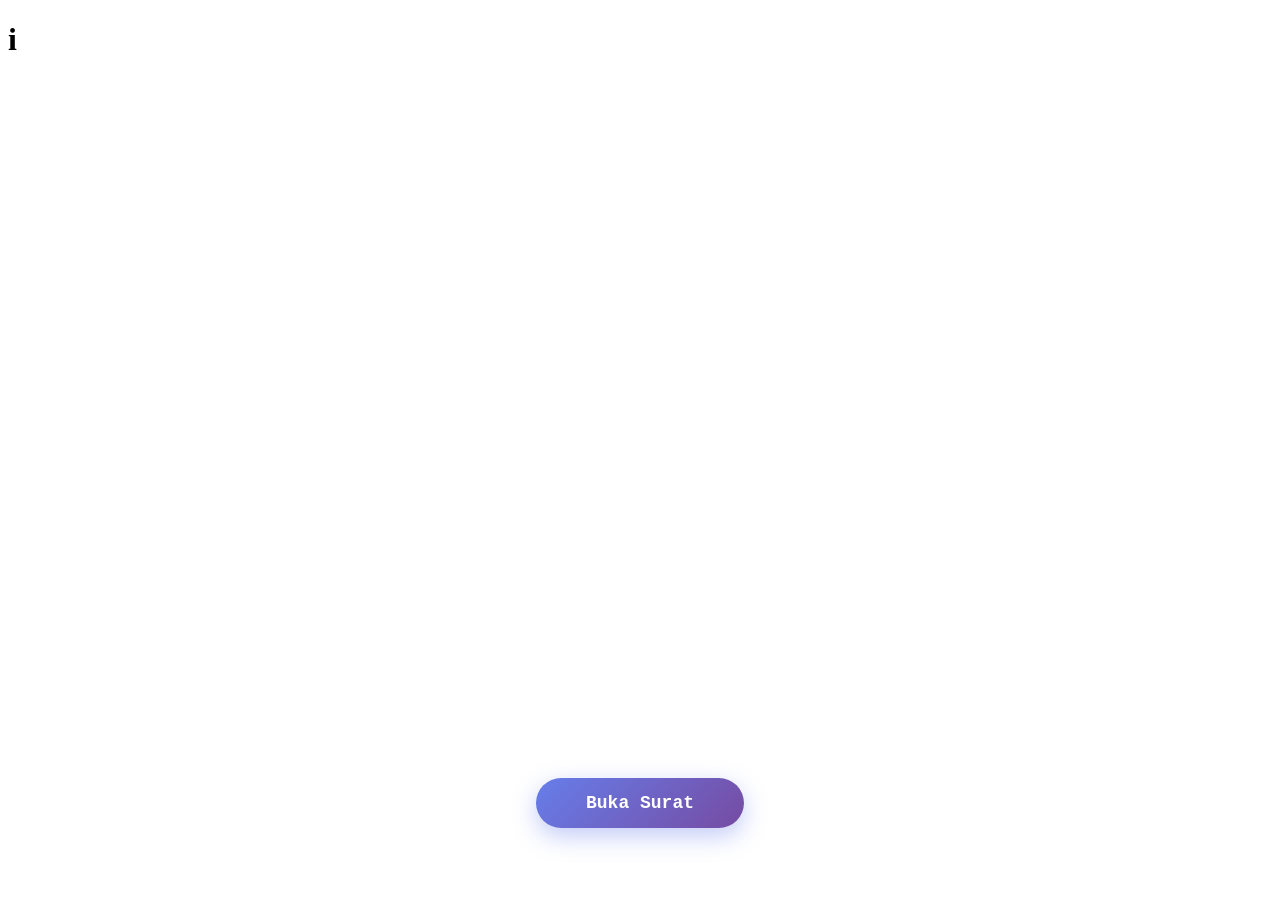
==== flower.html @ b6a17a24 "refactor" ====
<!DOCTYPE html>
<html lang="en">

<head>
  <meta charset="UTF-8">
  <meta http-equiv="X-UA-Compatible" content="IE=edge">
  <meta name="viewport" content="width=device-width, initial-scale=1.0">
  <link rel="shortcut icon" href="images/gift.png" type="image/x-icon">
  <link rel="stylesheet" href="css/style.css">

  <!-- Document Title -->
  <title>FLOWERS</title>
  
  <!-- Style tambahan untuk tombol Next -->
  <style>
    .next-button-container {
      position: absolute;
      bottom: 8vh;
      left: 50%;
      transform: translateX(-50%);
      z-index: 1000;
      opacity: 0;
      animation: fadeInButton 1s 6s forwards;
    }
    
    @keyframes fadeInButton {
      from {
        opacity: 0;
        transform: translateX(-50%) translateY(20px);
      }
      to {
        opacity: 1;
        transform: translateX(-50%) translateY(0);
      }
    }
    
    .next-btn {
      padding: 15px 50px;
      font-size: 18px;
      font-weight: bold;
      color: white;
      background: linear-gradient(135deg, #667eea 0%, #764ba2 100%);
      border: none;
      border-radius: 50px;
      cursor: pointer;
      box-shadow: 0 8px 25px rgba(102, 126, 234, 0.4);
      transition: all 0.3s ease;
      text-decoration: none;
      display: inline-block;
      font-family: 'Courier New', Courier, monospace;
    }
    
    .next-btn:hover {
      transform: translateY(-3px);
      box-shadow: 0 12px 35px rgba(102, 126, 234, 0.6);
      background: linear-gradient(135deg, #764ba2 0%, #667eea 100%);
    }
    
    .next-btn:active {
      transform: translateY(-1px);
    }
  </style>
</head>

<body class="not-loaded">
  <!-- Background -->
  <div class="night"></div>

  <!-- Flower -->
  <div class="flowers">
    <div class="flower flower--1">
      <div class="flower__leafs flower__leafs--1">
        <div class="flower__leaf flower__leaf--1"></div>
        <div class="flower__leaf flower__leaf--2"></div>
        <div class="flower__leaf flower__leaf--3"></div>
        <div class="flower__leaf flower__leaf--4"></div>
        <div class="flower__white-circle"></div>

        <div class="flower__light flower__light--1"></div>
        <div class="flower__light flower__light--2"></div>
        <div class="flower__light flower__light--3"></div>
        <div class="flower__light flower__light--4"></div>
        <div class="flower__light flower__light--5"></div>
        <div class="flower__light flower__light--6"></div>
        <div class="flower__light flower__light--7"></div>
        <div class="flower__light flower__light--8"></div>

      </div>
      <div class="flower__line">
        <div class="flower__line__leaf flower__line__leaf--1"></div>
        <div class="flower__line__leaf flower__line__leaf--2"></div>
        <div class="flower__line__leaf flower__line__leaf--3"></div>
        <div class="flower__line__leaf flower__line__leaf--4"></div>
        <div class="flower__line__leaf flower__line__leaf--5"></div>
        <div class="flower__line__leaf flower__line__leaf--6"></div>
      </div>
    </div>

    <div class="flower flower--2">
      <div class="flower__leafs flower__leafs--2">
        <div class="flower__leaf flower__leaf--1"></div>
        <div class="flower__leaf flower__leaf--2"></div>
        <div class="flower__leaf flower__leaf--3"></div>
        <div class="flower__leaf flower__leaf--4"></div>
        <div class="flower__white-circle"></div>

        <div class="flower__light flower__light--1"></div>
        <div class="flower__light flower__light--2"></div>
        <div class="flower__light flower__light--3"></div>
        <div class="flower__light flower__light--4"></div>
        <div class="flower__light flower__light--5"></div>
        <div class="flower__light flower__light--6"></div>
        <div class="flower__light flower__light--7"></div>
        <div class="flower__light flower__light--8"></div>

      </div>
      <div class="flower__line">
        <div class="flower__line__leaf flower__line__leaf--1"></div>
        <div class="flower__line__leaf flower__line__leaf--2"></div>
        <div class="flower__line__leaf flower__line__leaf--3"></div>
        <div class="flower__line__leaf flower__line__leaf--4"></div>
      </div>
    </div>

    <div class="flower flower--3">
      <div class="flower__leafs flower__leafs--3">
        <div class="flower__leaf flower__leaf--1"></div>
        <div class="flower__leaf flower__leaf--2"></div>
        <div class="flower__leaf flower__leaf--3"></div>
        <div class="flower__leaf flower__leaf--4"></div>
        <div class="flower__white-circle"></div>

        <div class="flower__light flower__light--1"></div>
        <div class="flower__light flower__light--2"></div>
        <div class="flower__light flower__light--3"></div>
        <div class="flower__light flower__light--4"></div>
        <div class="flower__light flower__light--5"></div>
        <div class="flower__light flower__light--6"></div>
        <div class="flower__light flower__light--7"></div>
        <div class="flower__light flower__light--8"></div>

      </div>
      <div class="flower__line">
        <div class="flower__line__leaf flower__line__leaf--1"></div>
        <div class="flower__line__leaf flower__line__leaf--2"></div>
        <div class="flower__line__leaf flower__line__leaf--3"></div>
        <div class="flower__line__leaf flower__line__leaf--4"></div>
      </div>
    </div>

    <div class="grow-ans" style="--d:1.2s">
      <div class="flower__g-long">
        <div class="flower__g-long__top"></div>
        <div class="flower__g-long__bottom"></div>
      </div>
    </div>

    <div class="growing-grass">
      <div class="flower__grass flower__grass--1">
        <div class="flower__grass--top"></div>
        <div class="flower__grass--bottom"></div>
        <div class="flower__grass__leaf flower__grass__leaf--1"></div>
        <div class="flower__grass__leaf flower__grass__leaf--2"></div>
        <div class="flower__grass__leaf flower__grass__leaf--3"></div>
        <div class="flower__grass__leaf flower__grass__leaf--4"></div>
        <div class="flower__grass__leaf flower__grass__leaf--5"></div>
        <div class="flower__grass__leaf flower__grass__leaf--6"></div>
        <div class="flower__grass__leaf flower__grass__leaf--7"></div>
        <div class="flower__grass__leaf flower__grass__leaf--8"></div>
        <div class="flower__grass__overlay"></div>
      </div>
    </div>

    <div class="growing-grass">
      <div class="flower__grass flower__grass--2">
        <div class="flower__grass--top"></div>
        <div class="flower__grass--bottom"></div>
        <div class="flower__grass__leaf flower__grass__leaf--1"></div>
        <div class="flower__grass__leaf flower__grass__leaf--2"></div>
        <div class="flower__grass__leaf flower__grass__leaf--3"></div>
        <div class="flower__grass__leaf flower__grass__leaf--4"></div>
        <div class="flower__grass__leaf flower__grass__leaf--5"></div>
        <div class="flower__grass__leaf flower__grass__leaf--6"></div>
        <div class="flower__grass__leaf flower__grass__leaf--7"></div>
        <div class="flower__grass__leaf flower__grass__leaf--8"></div>
        <div class="flower__grass__overlay"></div>
      </div>
    </div>

    <div class="grow-ans" style="--d:2.4s">
      <div class="flower__g-right flower__g-right--1">
        <div class="leaf"></div>
      </div>
    </div>

    <div class="grow-ans" style="--d:2.8s">
      <div class="flower__g-right flower__g-right--2">
        <div class="leaf"></div>
      </div>
    </div>

    <div class="grow-ans" style="--d:2.8s">
      <div class="flower__g-front">
        <div class="flower__g-front__leaf-wrapper flower__g-front__leaf-wrapper--1">
          <div class="flower__g-front__leaf"></div>
        </div>
        <div class="flower__g-front__leaf-wrapper flower__g-front__leaf-wrapper--2">
          <div class="flower__g-front__leaf"></div>
        </div>
        <div class="flower__g-front__leaf-wrapper flower__g-front__leaf-wrapper--3">
          <div class="flower__g-front__leaf"></div>
        </div>
        <div class="flower__g-front__leaf-wrapper flower__g-front__leaf-wrapper--4">
          <div class="flower__g-front__leaf"></div>
        </div>
        <div class="flower__g-front__leaf-wrapper flower__g-front__leaf-wrapper--5">
          <div class="flower__g-front__leaf"></div>
        </div>
        <div class="flower__g-front__leaf-wrapper flower__g-front__leaf-wrapper--6">
          <div class="flower__g-front__leaf"></div>
        </div>
        <div class="flower__g-front__leaf-wrapper flower__g-front__leaf-wrapper--7">
          <div class="flower__g-front__leaf"></div>
        </div>
        <div class="flower__g-front__leaf-wrapper flower__g-front__leaf-wrapper--8">
          <div class="flower__g-front__leaf"></div>
        </div>
        <div class="flower__g-front__line"></div>
      </div>
    </div>

    <div class="grow-ans" style="--d:3.2s">
      <div class="flower__g-fr">
        <div class="leaf"></div>
        <div class="flower__g-fr__leaf flower__g-fr__leaf--1"></div>
        <div class="flower__g-fr__leaf flower__g-fr__leaf--2"></div>
        <div class="flower__g-fr__leaf flower__g-fr__leaf--3"></div>
        <div class="flower__g-fr__leaf flower__g-fr__leaf--4"></div>
        <div class="flower__g-fr__leaf flower__g-fr__leaf--5"></div>
        <div class="flower__g-fr__leaf flower__g-fr__leaf--6"></div>
        <div class="flower__g-fr__leaf flower__g-fr__leaf--7"></div>
        <div class="flower__g-fr__leaf flower__g-fr__leaf--8"></div>
      </div>
    </div>

    <div class="long-g long-g--0">
      <div class="grow-ans" style="--d:3s">
        <div class="leaf leaf--0"></div>
      </div>
      <div class="grow-ans" style="--d:2.2s">
        <div class="leaf leaf--1"></div>
      </div>
      <div class="grow-ans" style="--d:3.4s">
        <div class="leaf leaf--2"></div>
      </div>
      <div class="grow-ans" style="--d:3.6s">
        <div class="leaf leaf--3"></div>
      </div>
    </div>

    <div class="long-g long-g--1">
      <div class="grow-ans" style="--d:3.6s">
        <div class="leaf leaf--0"></div>
      </div>
      <div class="grow-ans" style="--d:3.8s">
        <div class="leaf leaf--1"></div>
      </div>
      <div class="grow-ans" style="--d:4s">
        <div class="leaf leaf--2"></div>
      </div>
      <div class="grow-ans" style="--d:4.2s">
        <div class="leaf leaf--3"></div>
      </div>
    </div>

    <div class="long-g long-g--2">
      <div class="grow-ans" style="--d:4s">
        <div class="leaf leaf--0"></div>
      </div>
      <div class="grow-ans" style="--d:4.2s">
        <div class="leaf leaf--1"></div>
      </div>
      <div class="grow-ans" style="--d:4.4s">
        <div class="leaf leaf--2"></div>
      </div>
      <div class="grow-ans" style="--d:4.6s">
        <div class="leaf leaf--3"></div>
      </div>
    </div>

    <div class="long-g long-g--3">
      <div class="grow-ans" style="--d:4s">
        <div class="leaf leaf--0"></div>
      </div>
      <div class="grow-ans" style="--d:4.2s">
        <div class="leaf leaf--1"></div>
      </div>
      <div class="grow-ans" style="--d:3s">
        <div class="leaf leaf--2"></div>
      </div>
      <div class="grow-ans" style="--d:3.6s">
        <div class="leaf leaf--3"></div>
      </div>
    </div>

    <div class="long-g long-g--4">
      <div class="grow-ans" style="--d:4s">
        <div class="leaf leaf--0"></div>
      </div>
      <div class="grow-ans" style="--d:4.2s">
        <div class="leaf leaf--1"></div>
      </div>
      <div class="grow-ans" style="--d:3s">
        <div class="leaf leaf--2"></div>
      </div>
      <div class="grow-ans" style="--d:3.6s">
        <div class="leaf leaf--3"></div>
      </div>
    </div>

    <div class="long-g long-g--5">
      <div class="grow-ans" style="--d:4s">
        <div class="leaf leaf--0"></div>
      </div>
      <div class="grow-ans" style="--d:4.2s">
        <div class="leaf leaf--1"></div>
      </div>
      <div class="grow-ans" style="--d:3s">
        <div class="leaf leaf--2"></div>
      </div>
      <div class="grow-ans" style="--d:3.6s">
        <div class="leaf leaf--3"></div>
      </div>
    </div>

    <div class="long-g long-g--6">
      <div class="grow-ans" style="--d:4.2s">
        <div class="leaf leaf--0"></div>
      </div>
      <div class="grow-ans" style="--d:4.4s">
        <div class="leaf leaf--1"></div>
      </div>
      <div class="grow-ans" style="--d:4.6s">
        <div class="leaf leaf--2"></div>
      </div>
      <div class="grow-ans" style="--d:4.8s">
        <div class="leaf leaf--3"></div>
      </div>
    </div>

    <div class="long-g long-g--7">
      <div class="grow-ans" style="--d:3s">
        <div class="leaf leaf--0"></div>
      </div>
      <div class="grow-ans" style="--d:3.2s">
        <div class="leaf leaf--1"></div>
      </div>
      <div class="grow-ans" style="--d:3.5s">
        <div class="leaf leaf--2"></div>
      </div>
      <div class="grow-ans" style="--d:3.6s">
        <div class="leaf leaf--3"></div>
      </div>
    </div>
  </div>

  <!-- Title -->
  <h1 class="title"><span id="title"></span></h1>
  
  <!-- Tombol Next (TAMBAHAN BARU) -->
  <div class="next-button-container">
    <a href="letter.html" class="next-btn">Buka Surat</a>
  </div>
</body>

</html>

<!-- Import Javascript -->
<script src="js/main.js"></script>
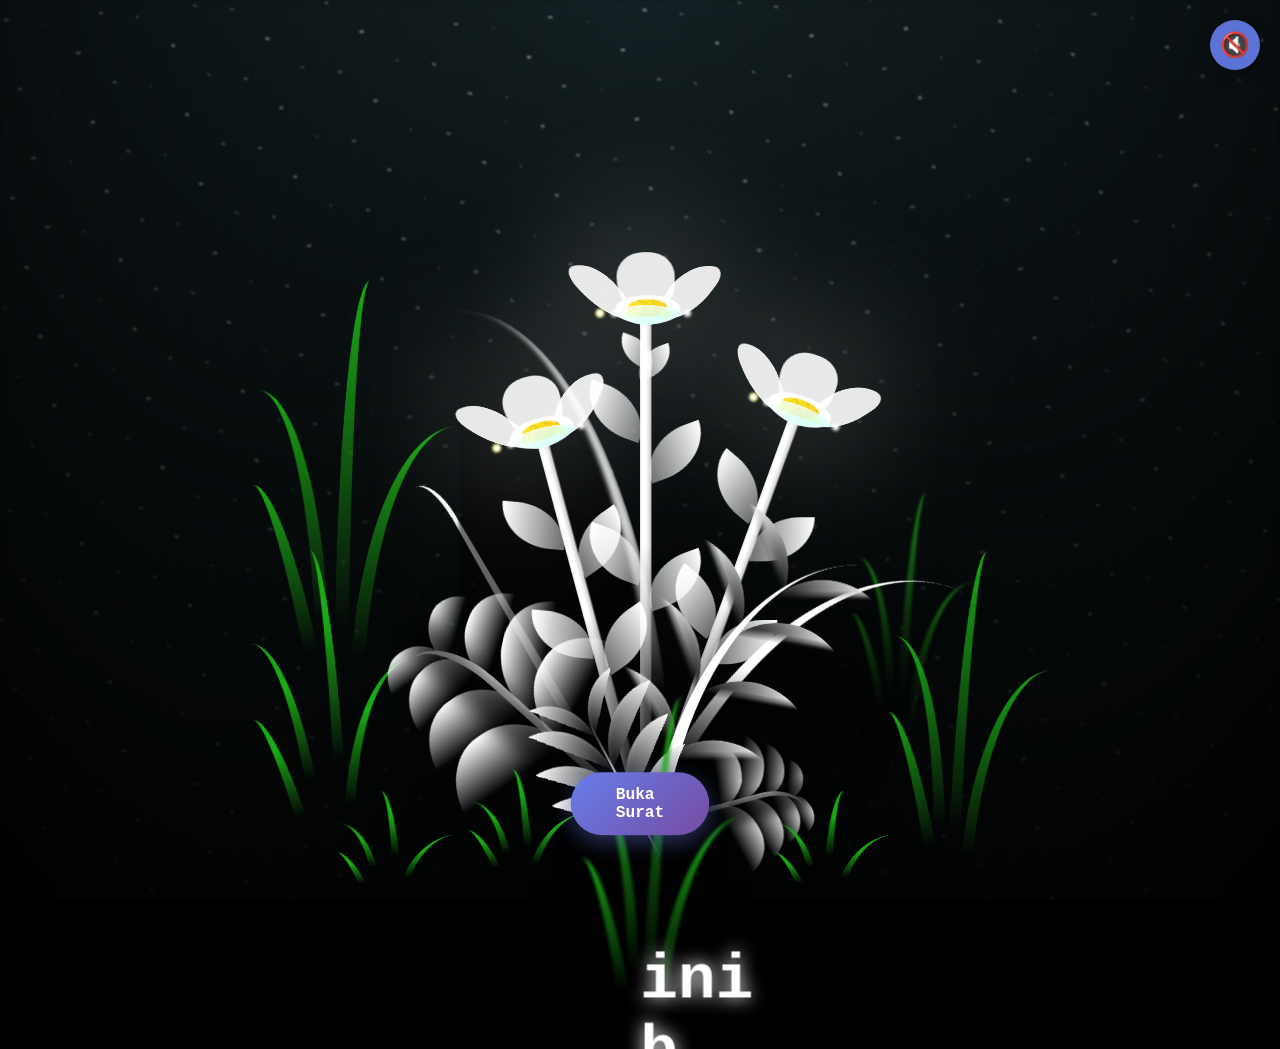
==== commit 9d473764: "FIXIN" ====
--- a/flower.html
+++ b/flower.html
@@ -66,6 +66,21 @@
   <!-- Background -->
   <div class="night"></div>
 
+  <body class="not-loaded">
+  <!-- Background -->
+  <div class="night"></div>
+
+  <!-- TAMBAHAN: Audio Background -->
+  <audio id="bgMusic" loop>
+    <source src="https://cdn.pixabay.com/download/audio/2022/05/27/audio_1808fbf07a.mp3" type="audio/mpeg">
+  </audio>
+
+  <!-- TAMBAHAN: Music Control Button -->
+  <button id="musicToggle">🔇</button>
+
+  <!-- Flower -->
+  <div class="flowers">
+
   <!-- Flower -->
   <div class="flowers">
     <div class="flower flower--1">
--- a/css/style.css
+++ b/css/style.css
@@ -0,0 +1,1238 @@
+*,
+*::after,
+*::before {
+  padding: 0;
+  margin: 0;
+  box-sizing: border-box;
+}
+
+:root {
+  --dark-color: #000;
+}
+
+.title {
+  position: absolute;
+  width: 100%;
+  text-align: center;
+  margin-top: 50px;
+  top: 0;
+  left: 0;
+  color: white;
+  font-family: 'Courier New', Courier, monospace;
+  font-size: 70px;
+  text-shadow: 0px 0px 20px white;
+}
+
+body {
+  display: flex;
+  align-items: flex-end;
+  justify-content: center;
+  min-height: 100vh;
+  background-color: var(--dark-color);
+  overflow: hidden;
+  perspective: 1000px;
+}
+
+.night {
+  position: fixed;
+  left: 50%;
+  top: 0;
+  transform: translateX(-50%);
+  width: 100%;
+  height: 100%;
+  filter: blur(0.1vmin);
+  background-image: radial-gradient(ellipse at top, transparent 0%, var(--dark-color)), radial-gradient(ellipse at bottom, var(--dark-color), rgba(145, 233, 255, 0.2)), repeating-linear-gradient(220deg, rgb(0, 0, 0) 0px, rgb(0, 0, 0) 19px, transparent 19px, transparent 22px), repeating-linear-gradient(189deg, rgb(0, 0, 0) 0px, rgb(0, 0, 0) 19px, transparent 19px, transparent 22px), repeating-linear-gradient(148deg, rgb(0, 0, 0) 0px, rgb(0, 0, 0) 19px, transparent 19px, transparent 22px), linear-gradient(90deg, rgb(255, 255, 250), rgb(240, 240, 240));
+}
+
+.flowers {
+  position: relative;
+  transform: scale(0.9);
+}
+
+.flower {
+  position: absolute;
+  bottom: 10vmin;
+  transform-origin: bottom center;
+  z-index: 10;
+  --fl-speed: 0.8s;
+}
+
+.flower--1 {
+  animation: moving-flower-1 4s linear infinite;
+}
+
+.flower--1 .flower__line {
+  height: 70vmin;
+  animation-delay: 0.3s;
+}
+
+.flower--1 .flower__line__leaf--1 {
+  animation: blooming-leaf-right var(--fl-speed) 1.6s backwards;
+}
+
+.flower--1 .flower__line__leaf--2 {
+  animation: blooming-leaf-right var(--fl-speed) 1.4s backwards;
+}
+
+.flower--1 .flower__line__leaf--3 {
+  animation: blooming-leaf-left var(--fl-speed) 1.2s backwards;
+}
+
+.flower--1 .flower__line__leaf--4 {
+  animation: blooming-leaf-left var(--fl-speed) 1s backwards;
+}
+
+.flower--1 .flower__line__leaf--5 {
+  animation: blooming-leaf-right var(--fl-speed) 1.8s backwards;
+}
+
+.flower--1 .flower__line__leaf--6 {
+  animation: blooming-leaf-left var(--fl-speed) 2s backwards;
+}
+
+.flower--2 {
+  left: 50%;
+  transform: rotate(20deg);
+  animation: moving-flower-2 4s linear infinite;
+}
+
+.flower--2 .flower__line {
+  height: 60vmin;
+  animation-delay: 0.6s;
+}
+
+.flower--2 .flower__line__leaf--1 {
+  animation: blooming-leaf-right var(--fl-speed) 1.9s backwards;
+}
+
+.flower--2 .flower__line__leaf--2 {
+  animation: blooming-leaf-right var(--fl-speed) 1.7s backwards;
+}
+
+.flower--2 .flower__line__leaf--3 {
+  animation: blooming-leaf-left var(--fl-speed) 1.5s backwards;
+}
+
+.flower--2 .flower__line__leaf--4 {
+  animation: blooming-leaf-left var(--fl-speed) 1.3s backwards;
+}
+
+.flower--3 {
+  left: 50%;
+  transform: rotate(-15deg);
+  animation: moving-flower-3 4s linear infinite;
+}
+
+.flower--3 .flower__line {
+  animation-delay: 0.9s;
+}
+
+.flower--3 .flower__line__leaf--1 {
+  animation: blooming-leaf-right var(--fl-speed) 2.5s backwards;
+}
+
+.flower--3 .flower__line__leaf--2 {
+  animation: blooming-leaf-right var(--fl-speed) 2.3s backwards;
+}
+
+.flower--3 .flower__line__leaf--3 {
+  animation: blooming-leaf-left var(--fl-speed) 2.1s backwards;
+}
+
+.flower--3 .flower__line__leaf--4 {
+  animation: blooming-leaf-left var(--fl-speed) 1.9s backwards;
+}
+
+.flower__leafs {
+  position: relative;
+  animation: blooming-flower 2s backwards;
+}
+
+.flower__leafs--1 {
+  animation-delay: 1.1s;
+}
+
+.flower__leafs--2 {
+  animation-delay: 1.4s;
+}
+
+.flower__leafs--3 {
+  animation-delay: 1.7s;
+}
+
+.flower__leafs::after {
+  content: "";
+  position: absolute;
+  left: 0;
+  top: 0;
+  transform: translate(-50%, -100%);
+  width: 8vmin;
+  height: 8vmin;
+  background-color: #fff;
+  filter: blur(10vmin);
+}
+
+.flower__leaf {
+  position: absolute;
+  bottom: 0;
+  left: 50%;
+  width: 8vmin;
+  height: 11vmin;
+  border-radius: 51% 49% 47% 53%/44% 45% 55% 69%;
+  background-color: #a7ffee;
+  background-image: linear-gradient(to top, #fff, #fff);
+  transform-origin: bottom center;
+  opacity: 0.9;
+  box-shadow: inset 0 0 2vmin rgba(255, 255, 255, 0.5);
+}
+
+.flower__leaf--1 {
+  transform: translate(-10%, 1%) rotateY(40deg) rotateX(-50deg);
+}
+
+.flower__leaf--2 {
+  transform: translate(-50%, -4%) rotateX(40deg);
+}
+
+.flower__leaf--3 {
+  transform: translate(-90%, 0%) rotateY(45deg) rotateX(50deg);
+}
+
+.flower__leaf--4 {
+  width: 8vmin;
+  height: 8vmin;
+  transform-origin: bottom left;
+  border-radius: 4vmin 10vmin 4vmin 4vmin;
+  transform: translate(0%, 18%) rotateX(70deg) rotate(-43deg);
+  background-image: linear-gradient(to top, rgba(255, 2555, 255, 0.4), #fff);
+  z-index: 1;
+  opacity: 0.8;
+  -webkit-transform: translate(0%, 18%) rotateX(70deg) rotate(-43deg);
+  -moz-transform: translate(0%, 18%) rotateX(70deg) rotate(-43deg);
+  -ms-transform: translate(0%, 18%) rotateX(70deg) rotate(-43deg);
+  -o-transform: translate(0%, 18%) rotateX(70deg) rotate(-43deg);
+}
+
+.flower__white-circle {
+  position: absolute;
+  left: -3.5vmin;
+  top: -3vmin;
+  width: 9vmin;
+  height: 4vmin;
+  border-radius: 50%;
+  background-color: #fff;
+}
+
+.flower__white-circle::after {
+  content: "";
+  position: absolute;
+  left: 50%;
+  top: 45%;
+  transform: translate(-50%, -50%);
+  width: 60%;
+  height: 60%;
+  border-radius: inherit;
+  background-image: repeating-linear-gradient(135deg, rgba(0, 0, 0, 0.03) 0px, rgba(0, 0, 0, 0.03) 1px, transparent 1px, transparent 12px), repeating-linear-gradient(45deg, rgba(0, 0, 0, 0.03) 0px, rgba(0, 0, 0, 0.03) 1px, transparent 1px, transparent 12px), repeating-linear-gradient(67.5deg, rgba(0, 0, 0, 0.03) 0px, rgba(0, 0, 0, 0.03) 1px, transparent 1px, transparent 12px), repeating-linear-gradient(135deg, rgba(0, 0, 0, 0.03) 0px, rgba(0, 0, 0, 0.03) 1px, transparent 1px, transparent 12px), repeating-linear-gradient(45deg, rgba(0, 0, 0, 0.03) 0px, rgba(0, 0, 0, 0.03) 1px, transparent 1px, transparent 12px), repeating-linear-gradient(112.5deg, rgba(0, 0, 0, 0.03) 0px, rgba(0, 0, 0, 0.03) 1px, transparent 1px, transparent 12px), repeating-linear-gradient(112.5deg, rgba(0, 0, 0, 0.03) 0px, rgba(0, 0, 0, 0.03) 1px, transparent 1px, transparent 12px), repeating-linear-gradient(45deg, rgba(0, 0, 0, 0.03) 0px, rgba(0, 0, 0, 0.03) 1px, transparent 1px, transparent 12px), repeating-linear-gradient(22.5deg, rgba(0, 0, 0, 0.03) 0px, rgba(0, 0, 0, 0.03) 1px, transparent 1px, transparent 12px), repeating-linear-gradient(45deg, rgba(0, 0, 0, 0.03) 0px, rgba(0, 0, 0, 0.03) 1px, transparent 1px, transparent 12px), repeating-linear-gradient(22.5deg, rgba(0, 0, 0, 0.03) 0px, rgba(0, 0, 0, 0.03) 1px, transparent 1px, transparent 12px), repeating-linear-gradient(135deg, rgba(0, 0, 0, 0.03) 0px, rgba(0, 0, 0, 0.03) 1px, transparent 1px, transparent 12px), repeating-linear-gradient(157.5deg, rgba(0, 0, 0, 0.03) 0px, rgba(0, 0, 0, 0.03) 1px, transparent 1px, transparent 12px), repeating-linear-gradient(67.5deg, rgba(0, 0, 0, 0.03) 0px, rgba(0, 0, 0, 0.03) 1px, transparent 1px, transparent 12px), repeating-linear-gradient(67.5deg, rgba(0, 0, 0, 0.03) 0px, rgba(0, 0, 0, 0.03) 1px, transparent 1px, transparent 12px), linear-gradient(90deg, rgb(255, 235, 18), rgb(255, 206, 0));
+}
+
+.flower__line {
+  height: 55vmin;
+  width: 1.5vmin;
+  background-image: linear-gradient(to left, rgba(0, 0, 0, 0.2), transparent, rgba(255, 255, 255, 0.2)), linear-gradient(to top, transparent 10%, #fff, #fff);
+  box-shadow: inset 0 0 2px rgba(0, 0, 0, 0.5);
+  animation: grow-flower-tree 4s backwards;
+}
+
+.flower__line__leaf {
+  --w: 7vmin;
+  --h: calc(var(--w) + 2vmin);
+  position: absolute;
+  top: 20%;
+  left: 90%;
+  width: var(--w);
+  height: var(--h);
+  border-top-right-radius: var(--h);
+  border-bottom-left-radius: var(--h);
+  background-image: linear-gradient(to top, rgba(255, 255, 255, 0.4), #fff);
+}
+
+.flower__line__leaf--1 {
+  transform: rotate(70deg) rotateY(30deg);
+}
+
+.flower__line__leaf--2 {
+  top: 45%;
+  transform: rotate(70deg) rotateY(30deg);
+}
+
+.flower__line__leaf--3,
+.flower__line__leaf--4,
+.flower__line__leaf--6 {
+  border-top-right-radius: 0;
+  border-bottom-left-radius: 0;
+  border-top-left-radius: var(--h);
+  border-bottom-right-radius: var(--h);
+  left: -460%;
+  top: 12%;
+  transform: rotate(-70deg) rotateY(30deg);
+}
+
+.flower__line__leaf--4 {
+  top: 40%;
+}
+
+.flower__line__leaf--5 {
+  top: 0;
+  transform-origin: left;
+  transform: rotate(70deg) rotateY(30deg) scale(0.6);
+}
+
+.flower__line__leaf--6 {
+  top: -2%;
+  left: -450%;
+  transform-origin: right;
+  transform: rotate(-70deg) rotateY(30deg) scale(0.6);
+}
+
+.flower__light {
+  position: absolute;
+  bottom: 0vmin;
+  width: 1vmin;
+  height: 1vmin;
+  background-color: rgb(255, 251, 0);
+  border-radius: 50%;
+  filter: blur(0.2vmin);
+  animation: light-ans 4s linear infinite backwards;
+}
+
+.flower__light:nth-child(odd) {
+  background-color: #fff;
+}
+
+.flower__light--1 {
+  left: -2vmin;
+  animation-delay: 1s;
+}
+
+.flower__light--2 {
+  left: 3vmin;
+  animation-delay: 0.5s;
+}
+
+.flower__light--3 {
+  left: -6vmin;
+  animation-delay: 0.3s;
+}
+
+.flower__light--4 {
+  left: 6vmin;
+  animation-delay: 0.9s;
+}
+
+.flower__light--5 {
+  left: -1vmin;
+  animation-delay: 1.5s;
+}
+
+.flower__light--6 {
+  left: -4vmin;
+  animation-delay: 3s;
+}
+
+.flower__light--7 {
+  left: 3vmin;
+  animation-delay: 2s;
+}
+
+.flower__light--8 {
+  left: -6vmin;
+  animation-delay: 3.5s;
+}
+
+.flower__grass {
+  --c: #fff;
+  --line-w: 1.5vmin;
+  position: absolute;
+  bottom: 12vmin;
+  left: -7vmin;
+  display: flex;
+  flex-direction: column;
+  align-items: flex-end;
+  z-index: 20;
+  transform-origin: bottom center;
+  transform: rotate(-48deg) rotateY(40deg);
+}
+
+.flower__grass--1 {
+  animation: moving-grass 2s linear infinite;
+}
+
+.flower__grass--2 {
+  left: 2vmin;
+  bottom: 10vmin;
+  transform: scale(0.5) rotate(75deg) rotateX(10deg) rotateY(-200deg);
+  opacity: 0.8;
+  z-index: 0;
+  animation: moving-grass--2 1.5s linear infinite;
+}
+
+.flower__grass--top {
+  width: 7vmin;
+  height: 10vmin;
+  border-top-right-radius: 100%;
+  border-right: var(--line-w) solid var(--c);
+  transform-origin: bottom center;
+  transform: rotate(-2deg);
+}
+
+.flower__grass--bottom {
+  margin-top: -2px;
+  width: var(--line-w);
+  height: 25vmin;
+  background-image: linear-gradient(to top, transparent, var(--c));
+}
+
+.flower__grass__leaf {
+  --size: 10vmin;
+  position: absolute;
+  width: calc(var(--size) * 2.1);
+  height: var(--size);
+  border-top-left-radius: var(--size);
+  border-top-right-radius: var(--size);
+  background-image: linear-gradient(to top, transparent, transparent 30%, var(--c));
+  z-index: 100;
+}
+
+.flower__grass__leaf--1 {
+  top: -6%;
+  left: 30%;
+  --size: 6vmin;
+  transform: rotate(-20deg);
+  animation: growing-grass-ans--1 2s 2.6s backwards;
+}
+
+@keyframes growing-grass-ans--1 {
+  0% {
+    transform-origin: bottom left;
+    transform: rotate(-20deg) scale(0);
+  }
+}
+
+.flower__grass__leaf--2 {
+  top: -5%;
+  left: -110%;
+  --size: 6vmin;
+  transform: rotate(10deg);
+  animation: growing-grass-ans--2 2s 2.4s linear backwards;
+}
+
+@keyframes growing-grass-ans--2 {
+  0% {
+    transform-origin: bottom right;
+    transform: rotate(10deg) scale(0);
+  }
+}
+
+.flower__grass__leaf--3 {
+  top: 5%;
+  left: 60%;
+  --size: 8vmin;
+  transform: rotate(-18deg) rotateX(-20deg);
+  animation: growing-grass-ans--3 2s 2.2s linear backwards;
+}
+
+@keyframes growing-grass-ans--3 {
+  0% {
+    transform-origin: bottom left;
+    transform: rotate(-18deg) rotateX(-20deg) scale(0);
+  }
+}
+
+.flower__grass__leaf--4 {
+  top: 6%;
+  left: -135%;
+  --size: 8vmin;
+  transform: rotate(2deg);
+  animation: growing-grass-ans--4 2s 2s linear backwards;
+}
+
+@keyframes growing-grass-ans--4 {
+  0% {
+    transform-origin: bottom right;
+    transform: rotate(2deg) scale(0);
+  }
+}
+
+.flower__grass__leaf--5 {
+  top: 20%;
+  left: 60%;
+  --size: 10vmin;
+  transform: rotate(-24deg) rotateX(-20deg);
+  animation: growing-grass-ans--5 2s 1.8s linear backwards;
+}
+
+@keyframes growing-grass-ans--5 {
+  0% {
+    transform-origin: bottom left;
+    transform: rotate(-24deg) rotateX(-20deg) scale(0);
+  }
+}
+
+.flower__grass__leaf--6 {
+  top: 22%;
+  left: -180%;
+  --size: 10vmin;
+  transform: rotate(10deg);
+  animation: growing-grass-ans--6 2s 1.6s linear backwards;
+}
+
+@keyframes growing-grass-ans--6 {
+  0% {
+    transform-origin: bottom right;
+    transform: rotate(10deg) scale(0);
+  }
+}
+
+.flower__grass__leaf--7 {
+  top: 39%;
+  left: 70%;
+  --size: 10vmin;
+  transform: rotate(-10deg);
+  animation: growing-grass-ans--7 2s 1.4s linear backwards;
+}
+
+@keyframes growing-grass-ans--7 {
+  0% {
+    transform-origin: bottom left;
+    transform: rotate(-10deg) scale(0);
+  }
+}
+
+.flower__grass__leaf--8 {
+  top: 40%;
+  left: -215%;
+  --size: 11vmin;
+  transform: rotate(10deg);
+  animation: growing-grass-ans--8 2s 1.2s linear backwards;
+}
+
+@keyframes growing-grass-ans--8 {
+  0% {
+    transform-origin: bottom right;
+    transform: rotate(10deg) scale(0);
+  }
+}
+
+.flower__grass__overlay {
+  position: absolute;
+  top: -10%;
+  right: 0%;
+  width: 100%;
+  height: 100%;
+  background-color: rgba(0, 0, 0, 0.6);
+  filter: blur(1.5vmin);
+  z-index: 100;
+}
+
+.flower__g-long {
+  --w: 2vmin;
+  --h: 6vmin;
+  --c: #fff;
+  position: absolute;
+  bottom: 10vmin;
+  left: -3vmin;
+  transform-origin: bottom center;
+  transform: rotate(-30deg) rotateY(-20deg);
+  display: flex;
+  flex-direction: column;
+  align-items: flex-end;
+  animation: flower-g-long-ans 3s linear infinite;
+}
+
+@keyframes flower-g-long-ans {
+
+  0%,
+  100% {
+    transform: rotate(-30deg) rotateY(-20deg);
+  }
+
+  50% {
+    transform: rotate(-32deg) rotateY(-20deg);
+  }
+}
+
+.flower__g-long__top {
+  top: calc(var(--h) * -1);
+  width: calc(var(--w) + 1vmin);
+  height: var(--h);
+  border-top-right-radius: 100%;
+  border-right: 0.7vmin solid var(--c);
+  transform: translate(-0.7vmin, 1vmin);
+}
+
+.flower__g-long__bottom {
+  width: var(--w);
+  height: 50vmin;
+  transform-origin: bottom center;
+  background-image: linear-gradient(to top, transparent 30%, var(--c));
+  box-shadow: inset 0 0 2px rgba(0, 0, 0, 0.5);
+  -webkit-clip-path: polygon(35% 0, 65% 1%, 100% 100%, 0% 100%);
+  clip-path: polygon(35% 0, 65% 1%, 100% 100%, 0% 100%);
+}
+
+.flower__g-right {
+  position: absolute;
+  bottom: 6vmin;
+  left: -2vmin;
+  transform-origin: bottom left;
+  transform: rotate(20deg);
+}
+
+.flower__g-right .leaf {
+  width: 30vmin;
+  height: 50vmin;
+  border-top-left-radius: 100%;
+  border-left: 2vmin solid #fff;
+  background-image: linear-gradient(to bottom, transparent, var(--dark-color) 60%);
+  -webkit-mask-image: linear-gradient(to top, transparent 30%, #fff 60%);
+}
+
+.flower__g-right--1 {
+  animation: flower-g-right-ans 2.5s linear infinite;
+}
+
+.flower__g-right--2 {
+  left: 5vmin;
+  transform: rotateY(-180deg);
+  animation: flower-g-right-ans--2 3s linear infinite;
+}
+
+.flower__g-right--2 .leaf {
+  height: 75vmin;
+  filter: blur(0.3vmin);
+  opacity: 0.8;
+}
+
+@keyframes flower-g-right-ans {
+
+  0%,
+  100% {
+    transform: rotate(20deg);
+  }
+
+  50% {
+    transform: rotate(24deg) rotateX(-20deg);
+  }
+}
+
+@keyframes flower-g-right-ans--2 {
+
+  0%,
+  100% {
+    transform: rotateY(-180deg) rotate(0deg) rotateX(-20deg);
+  }
+
+  50% {
+    transform: rotateY(-180deg) rotate(6deg) rotateX(-20deg);
+  }
+}
+
+.flower__g-front {
+  position: absolute;
+  bottom: 6vmin;
+  left: 2.5vmin;
+  z-index: 100;
+  transform-origin: bottom center;
+  transform: rotate(-28deg) rotateY(30deg) scale(1.04);
+  animation: flower__g-front-ans 2s linear infinite;
+}
+
+@keyframes flower__g-front-ans {
+
+  0%,
+  100% {
+    transform: rotate(-28deg) rotateY(30deg) scale(1.04);
+  }
+
+  50% {
+    transform: rotate(-35deg) rotateY(40deg) scale(1.04);
+  }
+}
+
+.flower__g-front__line {
+  width: 0.3vmin;
+  height: 20vmin;
+  background-image: linear-gradient(to top, transparent, #fff, transparent 100%);
+  position: relative;
+}
+
+.flower__g-front__leaf-wrapper {
+  position: absolute;
+  top: 0;
+  left: 0;
+  transform-origin: bottom left;
+  transform: rotate(10deg);
+}
+
+.flower__g-front__leaf-wrapper:nth-child(even) {
+  left: 0vmin;
+  transform: rotateY(-180deg) rotate(5deg);
+  animation: flower__g-front__leaf-left-ans 1s ease-in backwards;
+}
+
+.flower__g-front__leaf-wrapper:nth-child(odd) {
+  animation: flower__g-front__leaf-ans 1s ease-in backwards;
+}
+
+.flower__g-front__leaf-wrapper--1 {
+  top: -8vmin;
+  transform: scale(0.7);
+  animation: flower__g-front__leaf-ans 1s 5.5s ease-in backwards !important;
+}
+
+.flower__g-front__leaf-wrapper--2 {
+  top: -8vmin;
+  transform: rotateY(-180deg) scale(0.7) !important;
+  animation: flower__g-front__leaf-left-ans-2 1s 4.6s ease-in backwards !important;
+}
+
+.flower__g-front__leaf-wrapper--3 {
+  top: -3vmin;
+  animation: flower__g-front__leaf-ans 1s 4.6s ease-in backwards;
+}
+
+.flower__g-front__leaf-wrapper--4 {
+  top: -3vmin;
+  transform: rotateY(-180deg) scale(0.9) !important;
+  animation: flower__g-front__leaf-left-ans-2 1s 4.6s ease-in backwards !important;
+}
+
+@keyframes flower__g-front__leaf-left-ans-2 {
+  0% {
+    transform: rotateY(-180deg) scale(0);
+  }
+}
+
+.flower__g-front__leaf-wrapper--5,
+.flower__g-front__leaf-wrapper--6 {
+  top: 2vmin;
+}
+
+.flower__g-front__leaf-wrapper--7,
+.flower__g-front__leaf-wrapper--8 {
+  top: 6.5vmin;
+}
+
+.flower__g-front__leaf-wrapper--2 {
+  animation-delay: 5.2s !important;
+}
+
+.flower__g-front__leaf-wrapper--3 {
+  animation-delay: 4.9s !important;
+}
+
+.flower__g-front__leaf-wrapper--5 {
+  animation-delay: 4.3s !important;
+}
+
+.flower__g-front__leaf-wrapper--6 {
+  animation-delay: 4.1s !important;
+}
+
+.flower__g-front__leaf-wrapper--7 {
+  animation-delay: 3.8s !important;
+}
+
+.flower__g-front__leaf-wrapper--8 {
+  animation-delay: 3.5s !important;
+}
+
+@keyframes flower__g-front__leaf-ans {
+  0% {
+    transform: rotate(10deg) scale(0);
+  }
+}
+
+@keyframes flower__g-front__leaf-left-ans {
+  0% {
+    transform: rotateY(-180deg) rotate(5deg) scale(0);
+  }
+}
+
+.flower__g-front__leaf {
+  width: 10vmin;
+  height: 10vmin;
+  border-radius: 100% 0% 0% 100%/100% 100% 0% 0%;
+  box-shadow: inset 0 2px 1vmin hsla(0, 0%, 100%, 0.2);
+  background-image: linear-gradient(to bottom left, transparent, var(--dark-color)), linear-gradient(to bottom right, #fff 50%, transparent 50%, transparent);
+  -webkit-mask-image: linear-gradient(to bottom right, #fff 50%, transparent 50%, transparent);
+  mask-image: linear-gradient(to bottom right, #fff 50%, transparent 50%, transparent);
+}
+
+.flower__g-fr {
+  position: absolute;
+  bottom: -4vmin;
+  left: vmin;
+  transform-origin: bottom left;
+  z-index: 10;
+  animation: flower__g-fr-ans 2s linear infinite;
+}
+
+@keyframes flower__g-fr-ans {
+
+  0%,
+  100% {
+    transform: rotate(2deg);
+  }
+
+  50% {
+    transform: rotate(4deg);
+    -webkit-transform: rotate(4deg);
+    -moz-transform: rotate(4deg);
+    -ms-transform: rotate(4deg);
+    -o-transform: rotate(4deg);
+  }
+}
+
+.flower__g-fr .leaf {
+  width: 30vmin;
+  height: 50vmin;
+  border-top-left-radius: 100%;
+  border-left: 2vmin solid #fff;
+  -webkit-mask-image: linear-gradient(to top, transparent 25%, #fff 50%);
+  position: relative;
+  z-index: 1;
+}
+
+.flower__g-fr__leaf {
+  position: absolute;
+  top: 0;
+  left: 0;
+  width: 10vmin;
+  height: 10vmin;
+  border-radius: 100% 0% 0% 100%/100% 100% 0% 0%;
+  box-shadow: inset 0 2px 1vmin hsla(0, 0%, 100%, 0.2);
+  background-image: linear-gradient(to bottom left, transparent, var(--dark-color) 98%), linear-gradient(to bottom right, #fff 45%, transparent 50%, transparent);
+  -webkit-mask-image: linear-gradient(135deg, #fff 40%, transparent 50%, transparent);
+}
+
+.flower__g-fr__leaf--1 {
+  left: 20vmin;
+  transform: rotate(45deg);
+  animation: flower__g-fr-leaft-ans-1 0.5s 5.2s linear backwards;
+}
+
+@keyframes flower__g-fr-leaft-ans-1 {
+  0% {
+    transform-origin: left;
+    transform: rotate(45deg) scale(0);
+  }
+}
+
+.flower__g-fr__leaf--2 {
+  left: 12vmin;
+  top: -7vmin;
+  transform: rotate(25deg) rotateY(-180deg);
+  animation: flower__g-fr-leaft-ans-6 0.5s 5s linear backwards;
+}
+
+.flower__g-fr__leaf--3 {
+  left: 15vmin;
+  top: 6vmin;
+  transform: rotate(55deg);
+  animation: flower__g-fr-leaft-ans-5 0.5s 4.8s linear backwards;
+}
+
+.flower__g-fr__leaf--4 {
+  left: 6vmin;
+  top: -2vmin;
+  transform: rotate(25deg) rotateY(-180deg);
+  animation: flower__g-fr-leaft-ans-6 0.5s 4.6s linear backwards;
+}
+
+.flower__g-fr__leaf--5 {
+  left: 10vmin;
+  top: 14vmin;
+  transform: rotate(55deg);
+  animation: flower__g-fr-leaft-ans-5 0.5s 4.4s linear backwards;
+}
+
+@keyframes flower__g-fr-leaft-ans-5 {
+  0% {
+    transform-origin: left;
+    transform: rotate(55deg) scale(0);
+  }
+}
+
+.flower__g-fr__leaf--6 {
+  left: 0vmin;
+  top: 6vmin;
+  transform: rotate(25deg) rotateY(-180deg);
+  animation: flower__g-fr-leaft-ans-6 0.5s 4.2s linear backwards;
+}
+
+@keyframes flower__g-fr-leaft-ans-6 {
+  0% {
+    transform-origin: right;
+    transform: rotate(25deg) rotateY(-180deg) scale(0);
+  }
+}
+
+.flower__g-fr__leaf--7 {
+  left: 5vmin;
+  top: 22vmin;
+  transform: rotate(45deg);
+  animation: flower__g-fr-leaft-ans-7 0.5s 4s linear backwards;
+}
+
+@keyframes flower__g-fr-leaft-ans-7 {
+  0% {
+    transform-origin: left;
+    transform: rotate(45deg) scale(0);
+  }
+}
+
+.flower__g-fr__leaf--8 {
+  left: -4vmin;
+  top: 15vmin;
+  transform: rotate(15deg) rotateY(-180deg);
+  animation: flower__g-fr-leaft-ans-8 0.5s 3.8s linear backwards;
+}
+
+@keyframes flower__g-fr-leaft-ans-8 {
+  0% {
+    transform-origin: right;
+    transform: rotate(15deg) rotateY(-180deg) scale(0);
+  }
+}
+
+.long-g {
+  position: absolute;
+  bottom: 25vmin;
+  left: -42vmin;
+  transform-origin: bottom left;
+}
+
+.long-g--1 {
+  bottom: 0vmin;
+  transform: scale(0.8) rotate(-5deg);
+}
+
+.long-g--1 .leaf {
+  -webkit-mask-image: linear-gradient(to top, transparent 40%, #fff 80%) !important;
+}
+
+.long-g--1 .leaf--1 {
+  --w: 5vmin;
+  --h: 60vmin;
+  left: -2vmin;
+  transform: rotate(3deg) rotateY(-180deg);
+}
+
+.long-g--2,
+.long-g--3 {
+  bottom: -3vmin;
+  left: -35vmin;
+  transform-origin: center;
+  transform: scale(0.6) rotateX(60deg);
+}
+
+.long-g--2 .leaf,
+.long-g--3 .leaf {
+  -webkit-mask-image: linear-gradient(to top, transparent 50%, #fff 80%) !important;
+}
+
+.long-g--2 .leaf--1,
+.long-g--3 .leaf--1 {
+  left: -1vmin;
+  transform: rotateY(-180deg);
+}
+
+.long-g--3 {
+  left: -17vmin;
+  bottom: 0vmin;
+}
+
+.long-g--3 .leaf {
+  -webkit-mask-image: linear-gradient(to top, transparent 40%, #fff 80%) !important;
+}
+
+.long-g--4 {
+  left: 25vmin;
+  bottom: -3vmin;
+  transform-origin: center;
+  transform: scale(0.6) rotateX(60deg);
+}
+
+.long-g--4 .leaf {
+  -webkit-mask-image: linear-gradient(to top, transparent 50%, #fff 80%) !important;
+}
+
+.long-g--5 {
+  left: 42vmin;
+  bottom: 0vmin;
+  transform: scale(0.8) rotate(2deg);
+}
+
+.long-g--6 {
+  left: 0vmin;
+  bottom: -20vmin;
+  z-index: 100;
+  filter: blur(0.3vmin);
+  transform: scale(0.8) rotate(2deg);
+}
+
+.long-g--7 {
+  left: 35vmin;
+  bottom: 20vmin;
+  z-index: -1;
+  filter: blur(0.3vmin);
+  transform: scale(0.6) rotate(2deg);
+  opacity: 0.7;
+}
+
+.long-g .leaf {
+  --w: 15vmin;
+  --h: 40vmin;
+  --c: #1aaa15;
+  position: absolute;
+  bottom: 0;
+  width: var(--w);
+  height: var(--h);
+  border-top-left-radius: 100%;
+  border-left: 2vmin solid var(--c);
+  -webkit-mask-image: linear-gradient(to top, transparent 20%, var(--dark-color));
+  transform-origin: bottom center;
+}
+
+.long-g .leaf--0 {
+  left: 2vmin;
+  animation: leaf-ans-1 4s linear infinite;
+}
+
+.long-g .leaf--1 {
+  --w: 5vmin;
+  --h: 60vmin;
+  animation: leaf-ans-1 4s linear infinite;
+}
+
+.long-g .leaf--2 {
+  --w: 10vmin;
+  --h: 40vmin;
+  left: -0.5vmin;
+  bottom: 5vmin;
+  transform-origin: bottom left;
+  transform: rotateY(-180deg);
+  animation: leaf-ans-2 3s linear infinite;
+}
+
+.long-g .leaf--3 {
+  --w: 5vmin;
+  --h: 30vmin;
+  left: -1vmin;
+  bottom: 3.2vmin;
+  transform-origin: bottom left;
+  transform: rotate(-10deg) rotateY(-180deg);
+  animation: leaf-ans-3 3s linear infinite;
+}
+
+@keyframes leaf-ans-1 {
+
+  0%,
+  100% {
+    transform: rotate(-5deg) scale(1);
+  }
+
+  50% {
+    transform: rotate(5deg) scale(1.1);
+  }
+}
+
+@keyframes leaf-ans-2 {
+
+  0%,
+  100% {
+    transform: rotateY(-180deg) rotate(5deg);
+  }
+
+  50% {
+    transform: rotateY(-180deg) rotate(0deg) scale(1.1);
+  }
+}
+
+@keyframes leaf-ans-3 {
+
+  0%,
+  100% {
+    transform: rotate(-10deg) rotateY(-180deg);
+  }
+
+  50% {
+    transform: rotate(-20deg) rotateY(-180deg);
+  }
+}
+
+.grow-ans {
+  animation: grow-ans 2s var(--d) backwards;
+}
+
+@keyframes grow-ans {
+  0% {
+    transform: scale(0);
+    opacity: 0;
+  }
+}
+
+@keyframes light-ans {
+  0% {
+    opacity: 0;
+    transform: translateY(0vmin);
+  }
+
+  25% {
+    opacity: 1;
+    transform: translateY(-5vmin) translateX(-2vmin);
+  }
+
+  50% {
+    opacity: 1;
+    transform: translateY(-15vmin) translateX(2vmin);
+    filter: blur(0.2vmin);
+  }
+
+  75% {
+    transform: translateY(-20vmin) translateX(-2vmin);
+    filter: blur(0.2vmin);
+  }
+
+  100% {
+    transform: translateY(-30vmin);
+    opacity: 0;
+    filter: blur(1vmin);
+  }
+}
+
+@keyframes moving-flower-1 {
+
+  0%,
+  100% {
+    transform: rotate(2deg);
+  }
+
+  50% {
+    transform: rotate(-2deg);
+  }
+}
+
+@keyframes moving-flower-2 {
+
+  0%,
+  100% {
+    transform: rotate(18deg);
+  }
+
+  50% {
+    transform: rotate(14deg);
+  }
+}
+
+@keyframes moving-flower-3 {
+
+  0%,
+  100% {
+    transform: rotate(-18deg);
+  }
+
+  50% {
+    transform: rotate(-20deg) rotateY(-10deg);
+  }
+}
+
+@keyframes blooming-leaf-right {
+  0% {
+    transform-origin: left;
+    transform: rotate(70deg) rotateY(30deg) scale(0);
+  }
+}
+
+@keyframes blooming-leaf-left {
+  0% {
+    transform-origin: right;
+    transform: rotate(-70deg) rotateY(30deg) scale(0);
+  }
+}
+
+@keyframes grow-flower-tree {
+  0% {
+    height: 0;
+    border-radius: 1vmin;
+  }
+}
+
+@keyframes blooming-flower {
+  0% {
+    transform: scale(0);
+  }
+}
+
+@keyframes moving-grass {
+
+  0%,
+  100% {
+    transform: rotate(-48deg) rotateY(40deg);
+  }
+
+  50% {
+    transform: rotate(-50deg) rotateY(40deg);
+  }
+}
+
+@keyframes moving-grass--2 {
+
+  0%,
+  100% {
+    transform: scale(0.5) rotate(75deg) rotateX(10deg) rotateY(-200deg);
+  }
+
+  50% {
+    transform: scale(0.5) rotate(79deg) rotateX(10deg) rotateY(-200deg);
+  }
+}
+
+.growing-grass {
+  animation: growing-grass-ans 1s 2s backwards;
+}
+
+@keyframes growing-grass-ans {
+  0% {
+    transform: scale(0);
+  }
+}
+
+.not-loaded * {
+  animation-play-state: paused !important;
+}
+
+/* TAMBAHAN: Music button styling */
+#musicToggle {
+    position: fixed;
+    top: 20px;
+    right: 20px;
+    z-index: 1000;
+    background: rgba(102, 126, 234, 0.9);
+    border: none;
+    border-radius: 50%;
+    width: 50px;
+    height: 50px;
+    cursor: pointer;
+    font-size: 24px;
+    box-shadow: 0 4px 15px rgba(0,0,0,0.3);
+    transition: all 0.3s ease;
+}
+
+#musicToggle:hover {
+    transform: scale(1.1);
+    box-shadow: 0 6px 20px rgba(102, 126, 234, 0.5);
+}
+
+/*# sourceMappingURL=style.css.map */
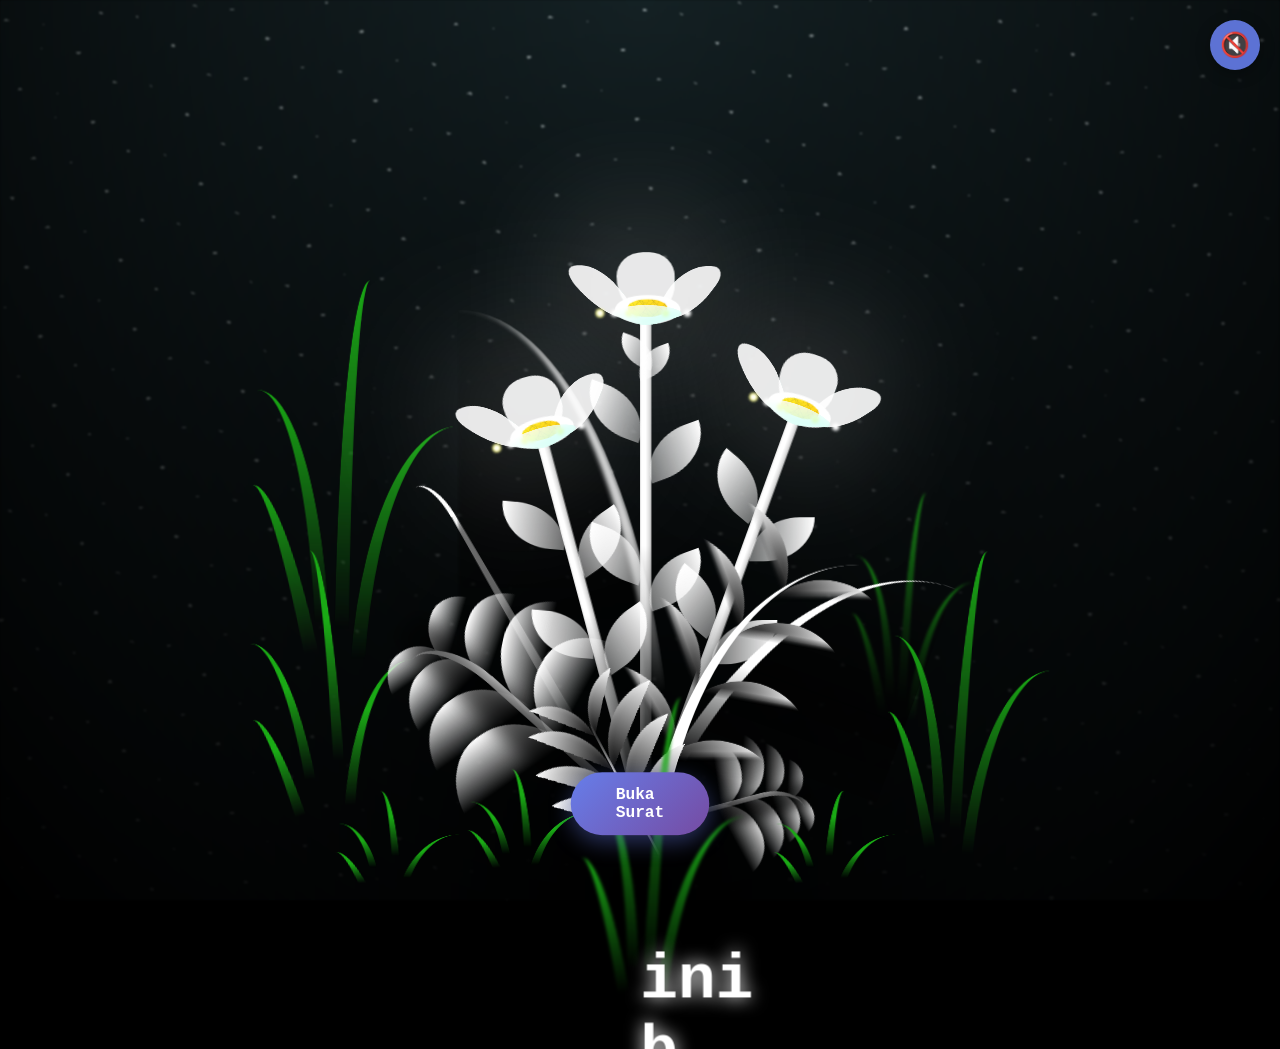
==== commit baf0a285: "menambahkan music" ====
--- a/flower.html
+++ b/flower.html
@@ -72,7 +72,7 @@
 
   <!-- TAMBAHAN: Audio Background -->
   <audio id="bgMusic" loop>
-    <source src="https://cdn.pixabay.com/download/audio/2022/05/27/audio_1808fbf07a.mp3" type="audio/mpeg">
+    <source src="music/Lugia - Memikat ( Official Lyric Video ).mp3" type="audio/mpeg">
   </audio>
 
   <!-- TAMBAHAN: Music Control Button -->
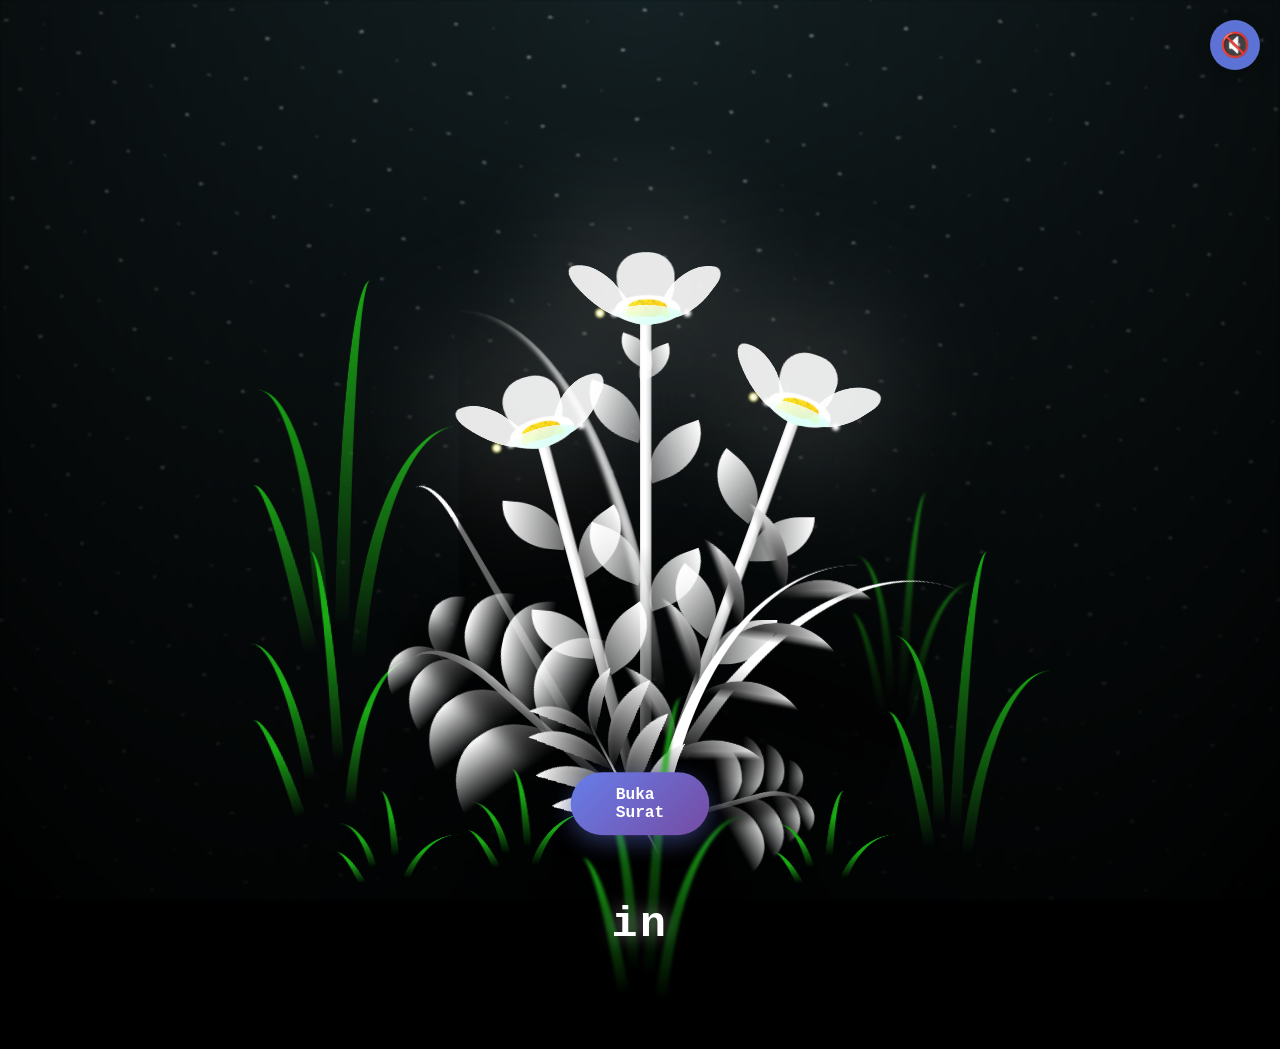
==== commit e432bb25: "coba" ====
--- a/flower.html
+++ b/flower.html
@@ -380,7 +380,8 @@
   </div>
 
   <!-- Title -->
-  <h1 class="title"><span id="title"></span></h1>
+  <!-- Title -->
+<div id="title" class="title"></div>
   
   <!-- Tombol Next (TAMBAHAN BARU) -->
   <div class="next-button-container">
--- a/css/style.css
+++ b/css/style.css
@@ -11,16 +11,22 @@
 }
 
 .title {
-  position: absolute;
-  width: 100%;
-  text-align: center;
-  margin-top: 50px;
-  top: 0;
-  left: 0;
-  color: white;
-  font-family: 'Courier New', Courier, monospace;
-  font-size: 70px;
-  text-shadow: 0px 0px 20px white;
+    position: fixed;
+    top: 15%;
+    left: 50%;
+    transform: translateX(-50%);
+    z-index: 100;
+    text-align: center;
+    font-size: 48px;
+    color: #fff;
+    font-weight: bold;
+    text-shadow: 0 0 20px rgba(255,255,255,0.5);
+    font-family: 'Courier New', Courier, monospace;
+    letter-spacing: 3px;
+}
+
+.title span {
+    display: inline-block;
 }
 
 body {
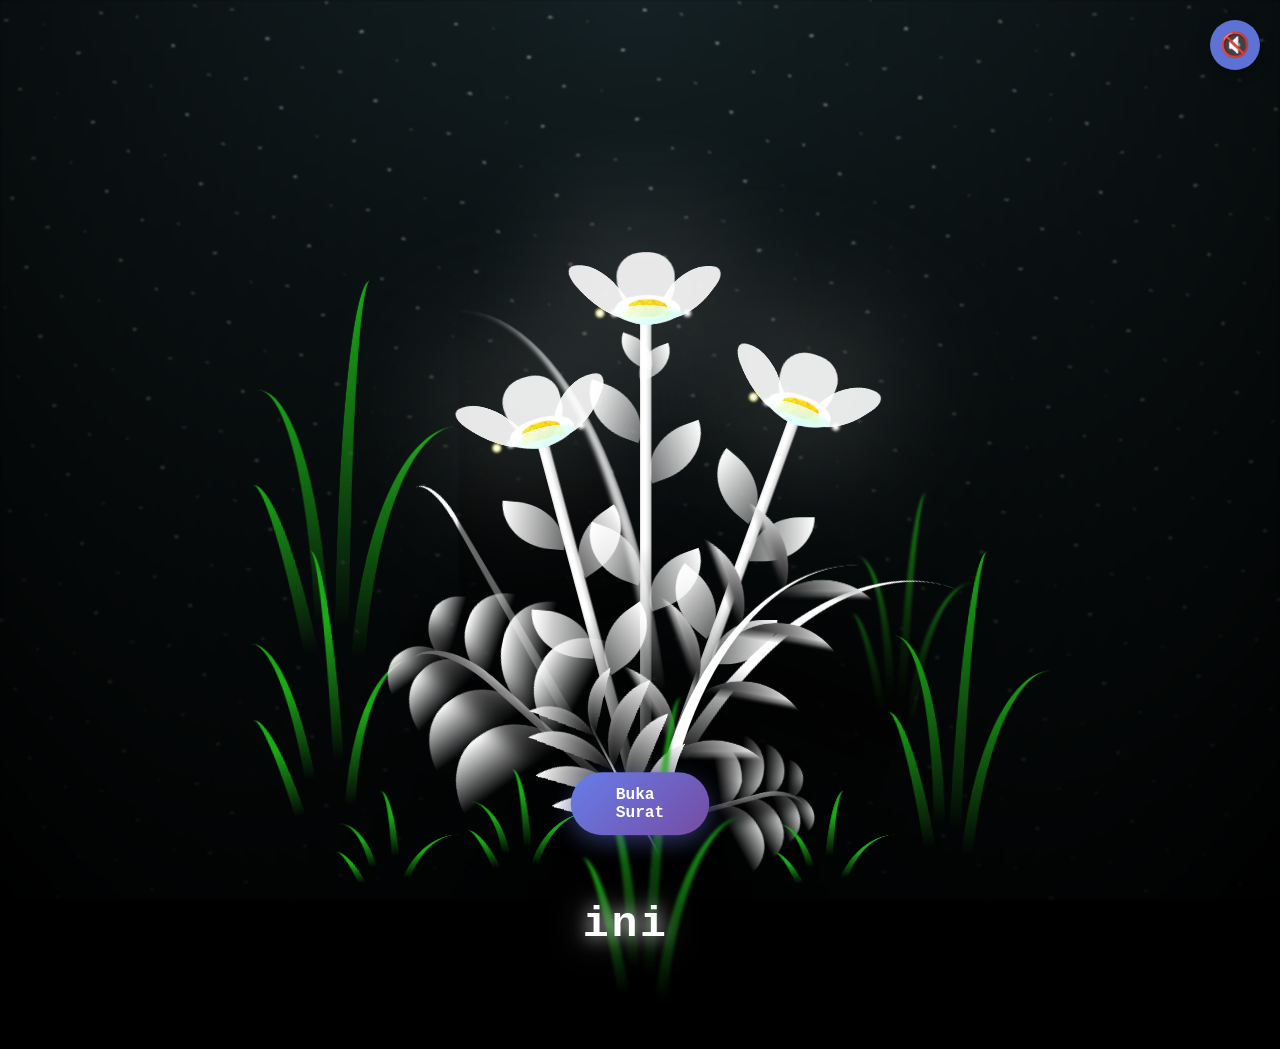
==== commit 40831b9a: "coba" ====
--- a/flower.html
+++ b/flower.html
@@ -381,7 +381,8 @@
 
   <!-- Title -->
   <!-- Title -->
-<div id="title" class="title"></div>
+<!-- Title -->
+<div id="title" style="position: fixed; top: 15%; left: 50%; transform: translateX(-50%); z-index: 9999; text-align: center; font-size: 48px; color: #fff; font-weight: bold; text-shadow: 0 0 20px rgba(255,255,255,0.8), 0 0 40px rgba(255,255,255,0.5); font-family: 'Courier New', Courier, monospace; letter-spacing: 3px; pointer-events: none;"></div>
   
   <!-- Tombol Next (TAMBAHAN BARU) -->
   <div class="next-button-container">
